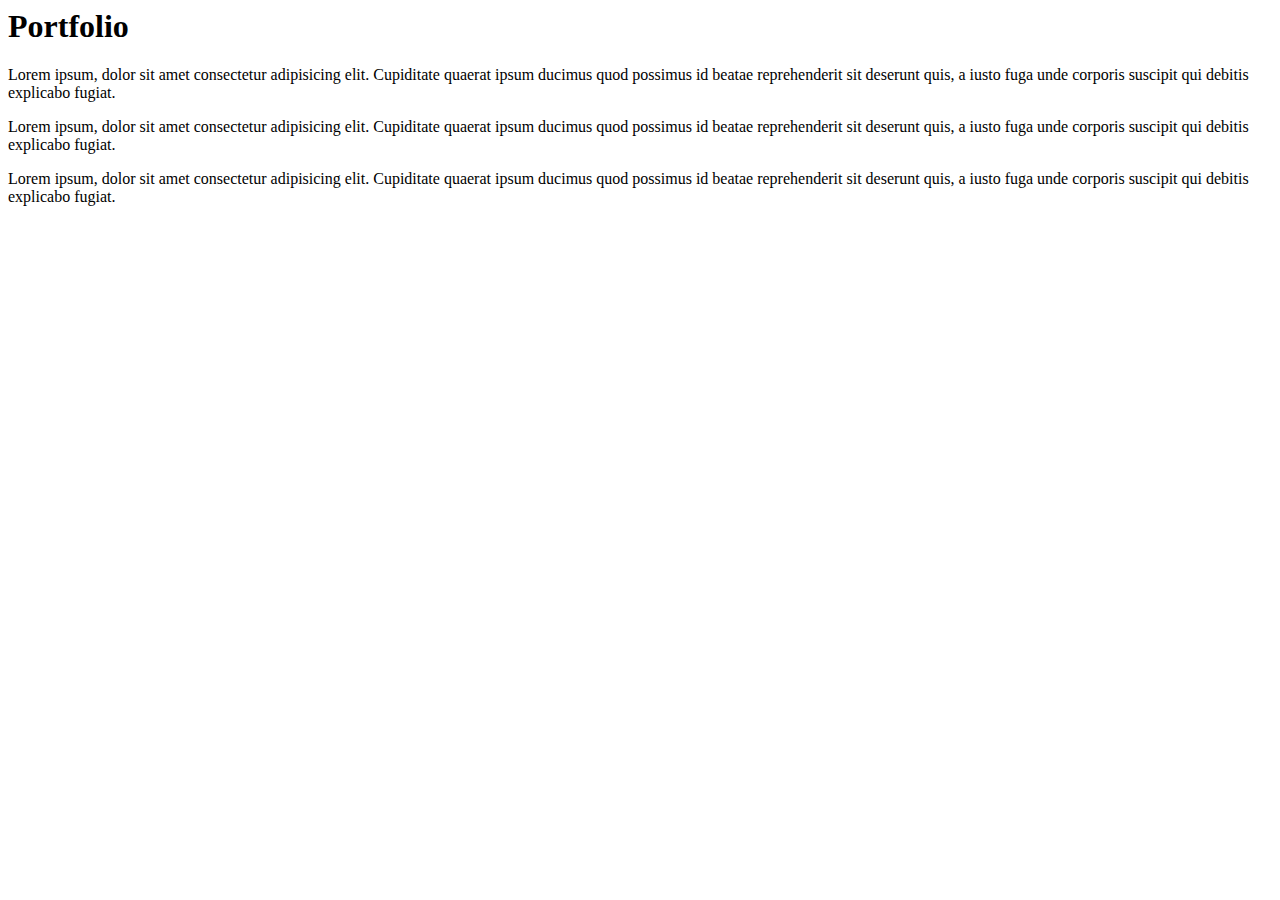
==== index.html @ ba2db41e "initialcommit" ====
<html lang="en">
<head>
    <meta charset="UTF-8">
    <meta http-equiv="X-UA-Compatible" content="IE=edge">
    <meta name="viewport" content="width=device-width, initial-scale=1.0">
    <title>Portfolio</title>
</head>
<body>
    <h1>Portfolio</h1>
    <p>Lorem ipsum, dolor sit amet consectetur adipisicing elit. Cupiditate quaerat ipsum ducimus quod possimus id beatae
        reprehenderit sit deserunt quis, a iusto fuga unde corporis suscipit qui debitis explicabo fugiat.</p>
    <p>Lorem ipsum, dolor sit amet consectetur adipisicing elit. Cupiditate quaerat ipsum ducimus quod possimus id beatae
        reprehenderit sit deserunt quis, a iusto fuga unde corporis suscipit qui debitis explicabo fugiat.</p>
    <p>Lorem ipsum, dolor sit amet consectetur adipisicing elit. Cupiditate quaerat ipsum ducimus quod possimus id beatae reprehenderit sit deserunt quis, a iusto fuga unde corporis suscipit qui debitis explicabo fugiat.</p>
</body>
</html>
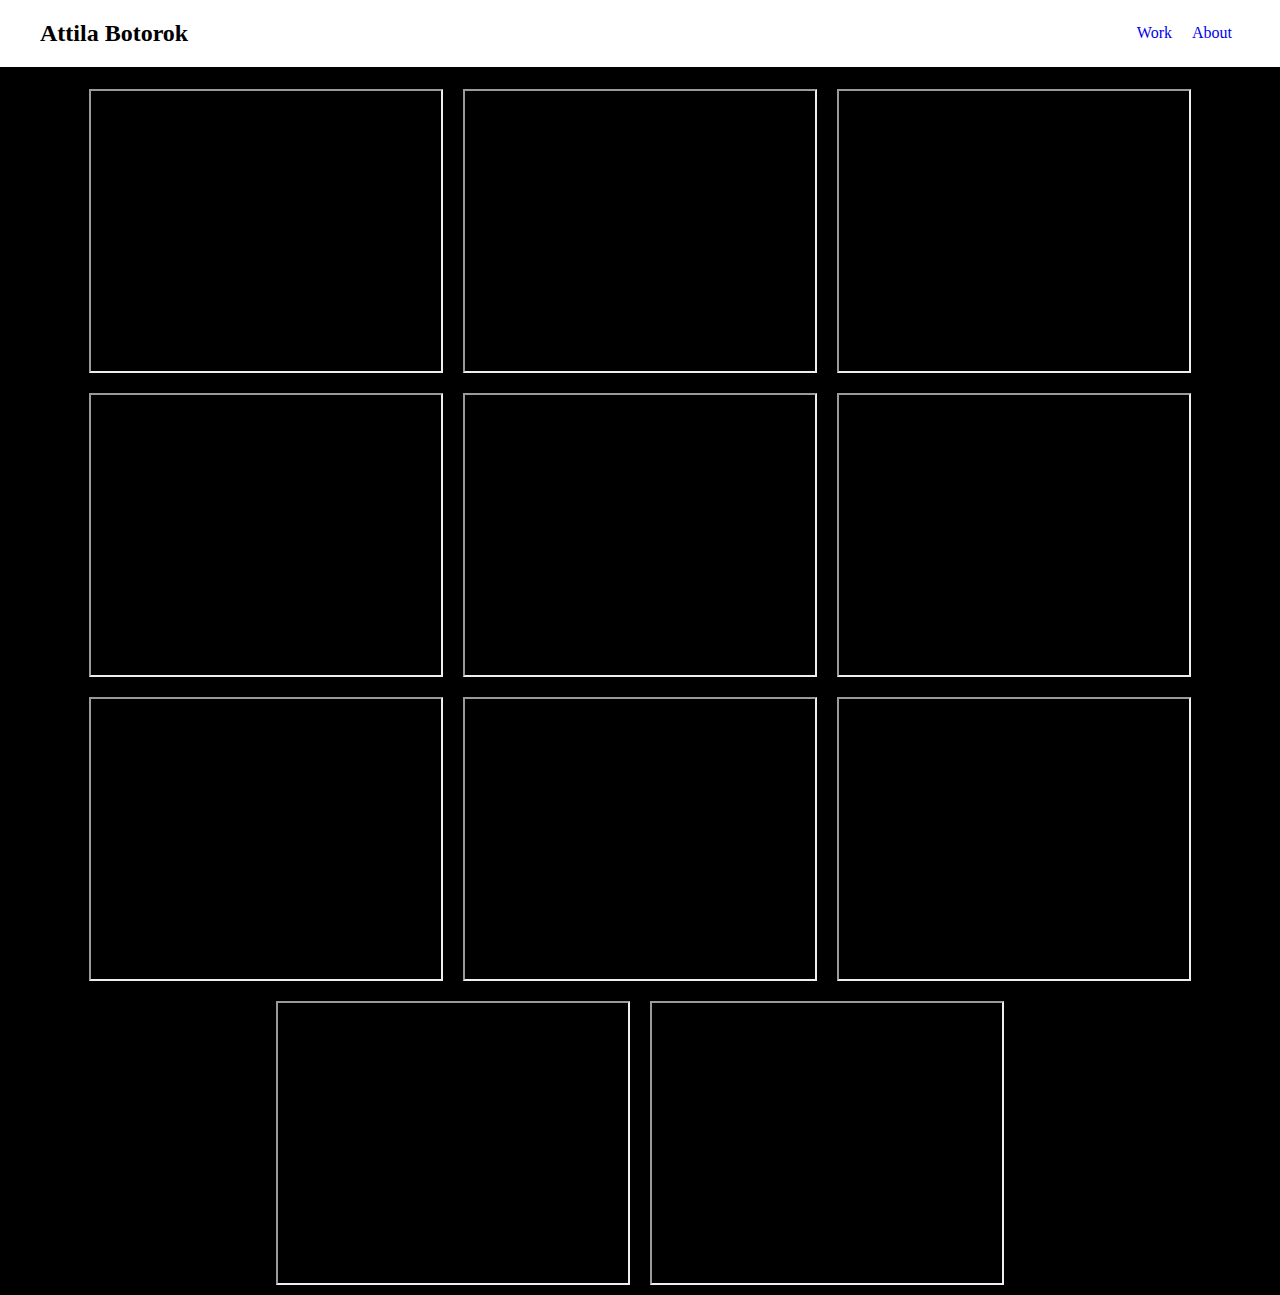
==== commit e8350c55: "index-and-about-page-created" ====
--- a/index.html
+++ b/index.html
@@ -3,14 +3,58 @@
     <meta charset="UTF-8">
     <meta http-equiv="X-UA-Compatible" content="IE=edge">
     <meta name="viewport" content="width=device-width, initial-scale=1.0">
-    <title>Portfolio</title>
+    <link rel="stylesheet" href="style.css">
+    <title>Work</title>
 </head>
 <body>
-    <h1>Portfolio</h1>
-    <p>Lorem ipsum, dolor sit amet consectetur adipisicing elit. Cupiditate quaerat ipsum ducimus quod possimus id beatae
-        reprehenderit sit deserunt quis, a iusto fuga unde corporis suscipit qui debitis explicabo fugiat.</p>
-    <p>Lorem ipsum, dolor sit amet consectetur adipisicing elit. Cupiditate quaerat ipsum ducimus quod possimus id beatae
-        reprehenderit sit deserunt quis, a iusto fuga unde corporis suscipit qui debitis explicabo fugiat.</p>
-    <p>Lorem ipsum, dolor sit amet consectetur adipisicing elit. Cupiditate quaerat ipsum ducimus quod possimus id beatae reprehenderit sit deserunt quis, a iusto fuga unde corporis suscipit qui debitis explicabo fugiat.</p>
+    <div class="topBarContainer">
+        <div class="topBar">
+            <h2  class="title">Attila Botorok</h1>
+            <div>
+                <a href="index.html" target="_blank"  class="button">Work</a>
+                <a href="about.html" class="button">About</a>
+            </div>
+            
+        </div>
+    </div>
+    <div class="container">
+        
+    <div style="display: flex; flex-wrap: wrap; align-items: center; justify-content:center;">
+        <div class="videoFrame">
+            <iframe width="350" height="280" src="https://www.youtube.com/embed/watch?v=oT3mCybbhf0"></iframe>
+        </div>
+        <div class="videoFrame">
+            <iframe width="350" height="280" src="https://www.youtube.com/embed/watch?v=oT3mCybbhf0"></iframe>
+        </div>
+        <div class="videoFrame">
+            <iframe width="350" height="280" src="https://www.youtube.com/embed/watch?v=oT3mCybbhf0"></iframe>
+        </div>
+        <div class="videoFrame">
+            <iframe width="350" height="280" src="https://www.youtube.com/embed/watch?v=oT3mCybbhf0"></iframe>
+        </div>
+        <div class="videoFrame">
+            <iframe width="350" height="280" src="https://www.youtube.com/embed/watch?v=oT3mCybbhf0"></iframe>
+        </div>
+        <div class="videoFrame">
+            <iframe width="350" height="280" src="https://www.youtube.com/embed/watch?v=oT3mCybbhf0"></iframe>
+        </div>
+        <div class="videoFrame">
+            <iframe width="350" height="280" src="https://www.youtube.com/embed/watch?v=oT3mCybbhf0"></iframe>
+        </div>
+        <div class="videoFrame">
+            <iframe width="350" height="280" src="https://www.youtube.com/embed/watch?v=oT3mCybbhf0"></iframe>
+        </div>
+        <div class="videoFrame">
+            <iframe width="350" height="280" src="https://www.youtube.com/embed/watch?v=oT3mCybbhf0"></iframe>
+        </div>
+        <div class="videoFrame">
+            <iframe width="350" height="280" src="https://www.youtube.com/embed/watch?v=oT3mCybbhf0"></iframe>
+        </div>
+        <div class="videoFrame">
+            <iframe width="350" height="280" src="https://www.youtube.com/embed/watch?v=oT3mCybbhf0"></iframe>
+        </div>
+        
+    </div>
+    </div>
 </body>
 </html>--- a/style.css
+++ b/style.css
@@ -0,0 +1,61 @@
+body{
+    margin: 0;
+    display: flex;
+    flex-direction: column;
+    align-items: center;
+    background-color: black;
+}
+.container {
+    padding-top: 12px;
+    display: flex;
+    align-items: center;
+    
+    max-width: 1200px;
+   
+}
+.videoFrame {
+    margin: 10px;
+}
+.title {
+    align-self: center;
+    
+}
+.topBar {
+    display: flex;
+    justify-content: space-between;
+    align-items: center;
+    flex-direction: row;
+    flex-wrap: wrap;
+    
+    color: rgb(0, 0, 0);
+    width: 95%;
+    max-width: 1200px;
+    /* background-color: rgb(234, 24, 24); */
+}
+
+.topBarContainer {
+    display: flex;
+    align-items: center;
+    flex-direction: column;
+    width: 100%;
+    background-color: rgb(255, 255, 255);
+}
+
+.button {
+    text-decoration: none;
+    background-color: white;
+    border: none;
+    cursor: pointer;
+    padding: 4px 8px;
+    font-size: 16px;
+    text-align: center;
+}
+
+.button :active {
+    color: rgb(93, 156, 250);
+}
+
+h1, h3 {
+    margin-top: 24px;
+    color: rgb(150, 129, 129);
+}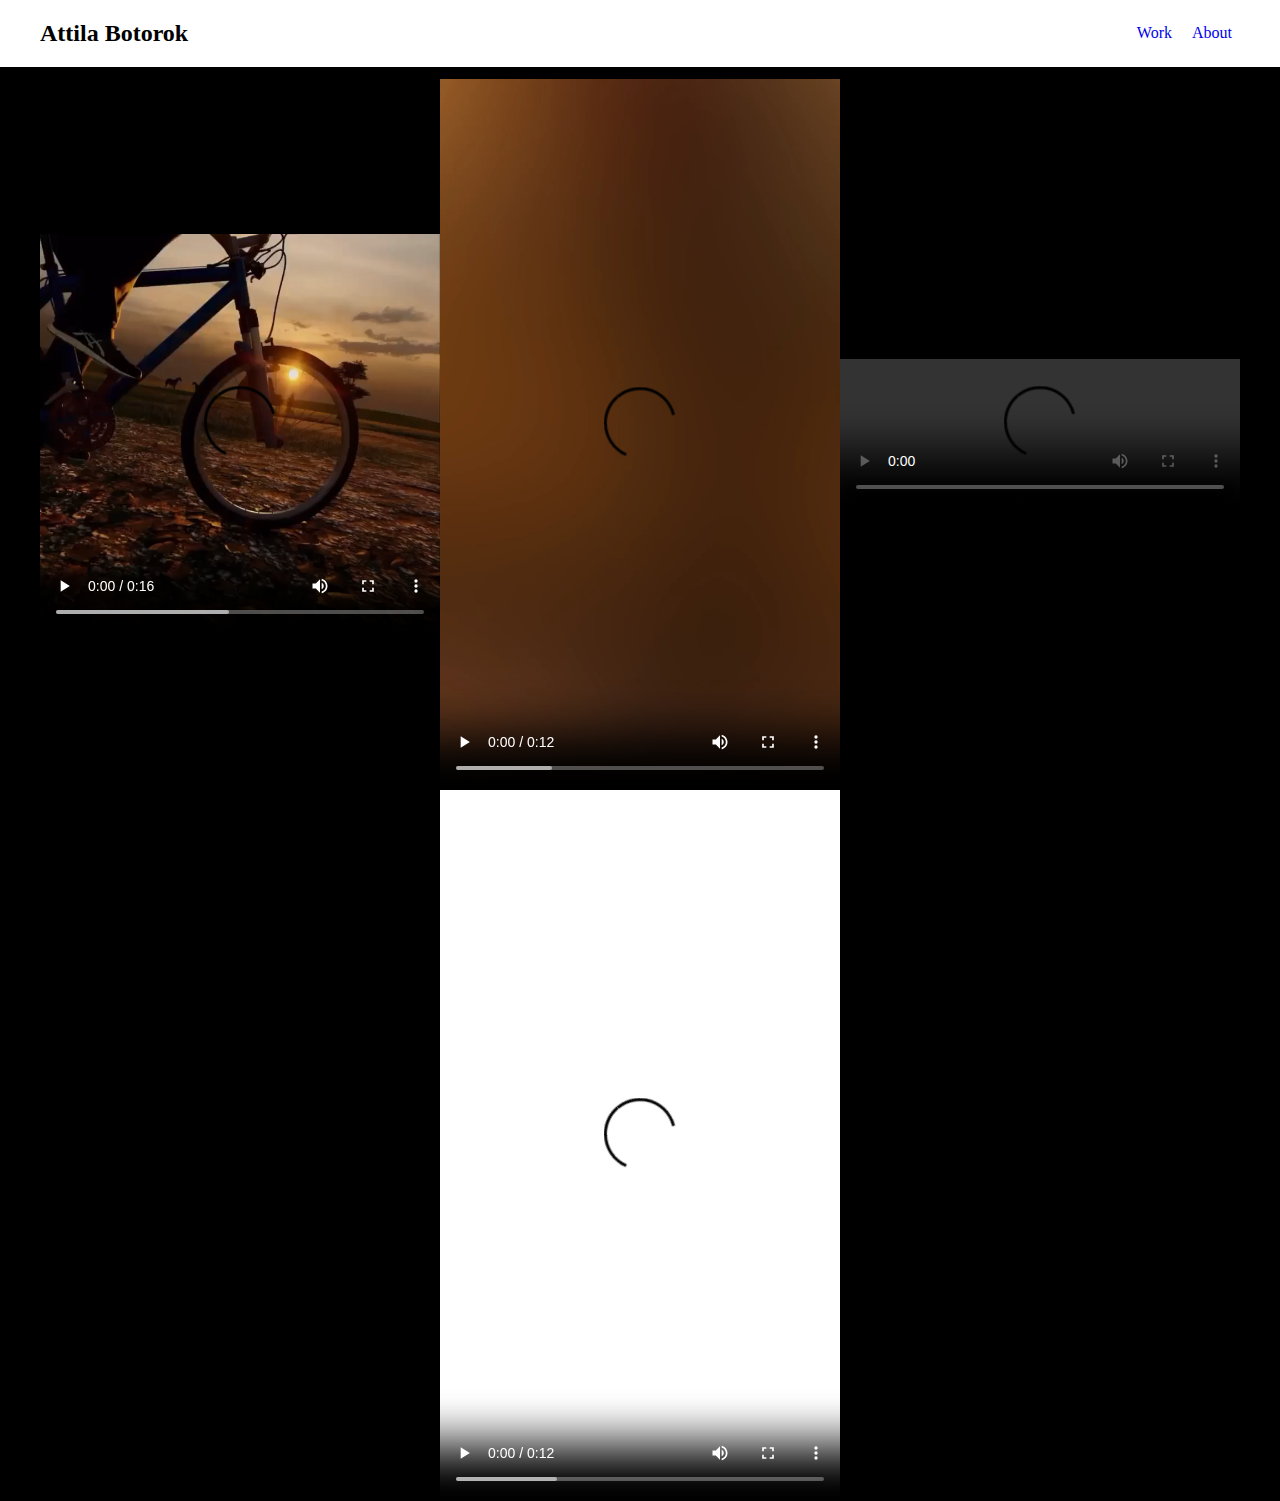
==== commit a8219f12: "videos_added" ====
--- a/index.html
+++ b/index.html
@@ -20,38 +20,30 @@
     <div class="container">
         
     <div style="display: flex; flex-wrap: wrap; align-items: center; justify-content:center;">
-        <div class="videoFrame">
+        <!-- <div class="videoFrame">
             <iframe width="350" height="280" src="https://www.youtube.com/embed/watch?v=oT3mCybbhf0"></iframe>
-        </div>
-        <div class="videoFrame">
-            <iframe width="350" height="280" src="https://www.youtube.com/embed/watch?v=oT3mCybbhf0"></iframe>
-        </div>
-        <div class="videoFrame">
-            <iframe width="350" height="280" src="https://www.youtube.com/embed/watch?v=oT3mCybbhf0"></iframe>
-        </div>
-        <div class="videoFrame">
-            <iframe width="350" height="280" src="https://www.youtube.com/embed/watch?v=oT3mCybbhf0"></iframe>
-        </div>
-        <div class="videoFrame">
-            <iframe width="350" height="280" src="https://www.youtube.com/embed/watch?v=oT3mCybbhf0"></iframe>
-        </div>
-        <div class="videoFrame">
-            <iframe width="350" height="280" src="https://www.youtube.com/embed/watch?v=oT3mCybbhf0"></iframe>
-        </div>
-        <div class="videoFrame">
-            <iframe width="350" height="280" src="https://www.youtube.com/embed/watch?v=oT3mCybbhf0"></iframe>
-        </div>
-        <div class="videoFrame">
-            <iframe width="350" height="280" src="https://www.youtube.com/embed/watch?v=oT3mCybbhf0"></iframe>
-        </div>
-        <div class="videoFrame">
-            <iframe width="350" height="280" src="https://www.youtube.com/embed/watch?v=oT3mCybbhf0"></iframe>
-        </div>
-        <div class="videoFrame">
-            <iframe width="350" height="280" src="https://www.youtube.com/embed/watch?v=oT3mCybbhf0"></iframe>
-        </div>
-        <div class="videoFrame">
-            <iframe width="350" height="280" src="https://www.youtube.com/embed/watch?v=oT3mCybbhf0"></iframe>
+        </div> -->
+        
+        <video width="400" controls>
+            <source src="videos/bike1.mp4" type="video/mp4">
+            <source src="videos/bike1.ogg" type="video/ogg">
+            Your browser does not support HTML video.
+        </video>
+        <video width="400" controls>
+            <source src="videos/bike2.mp4" type="video/mp4">
+            <source src="videos/bike2.ogg" type="video/ogg">
+            Your browser does not support HTML video.
+        </video>
+        <video width="400" controls>
+            <source src="videos/bike3.mp4" type="video/mp4">
+            <source src="videos/bike3.ogg" type="video/ogg">
+            Your browser does not support HTML video.
+        </video>
+        <video width="400" controls>
+            <source src="videos/bike4.mp4" type="video/mp4">
+            <source src="videos/bike4.ogg" type="video/ogg">
+            Your browser does not support HTML video.
+        </video>
         </div>
         
     </div>
